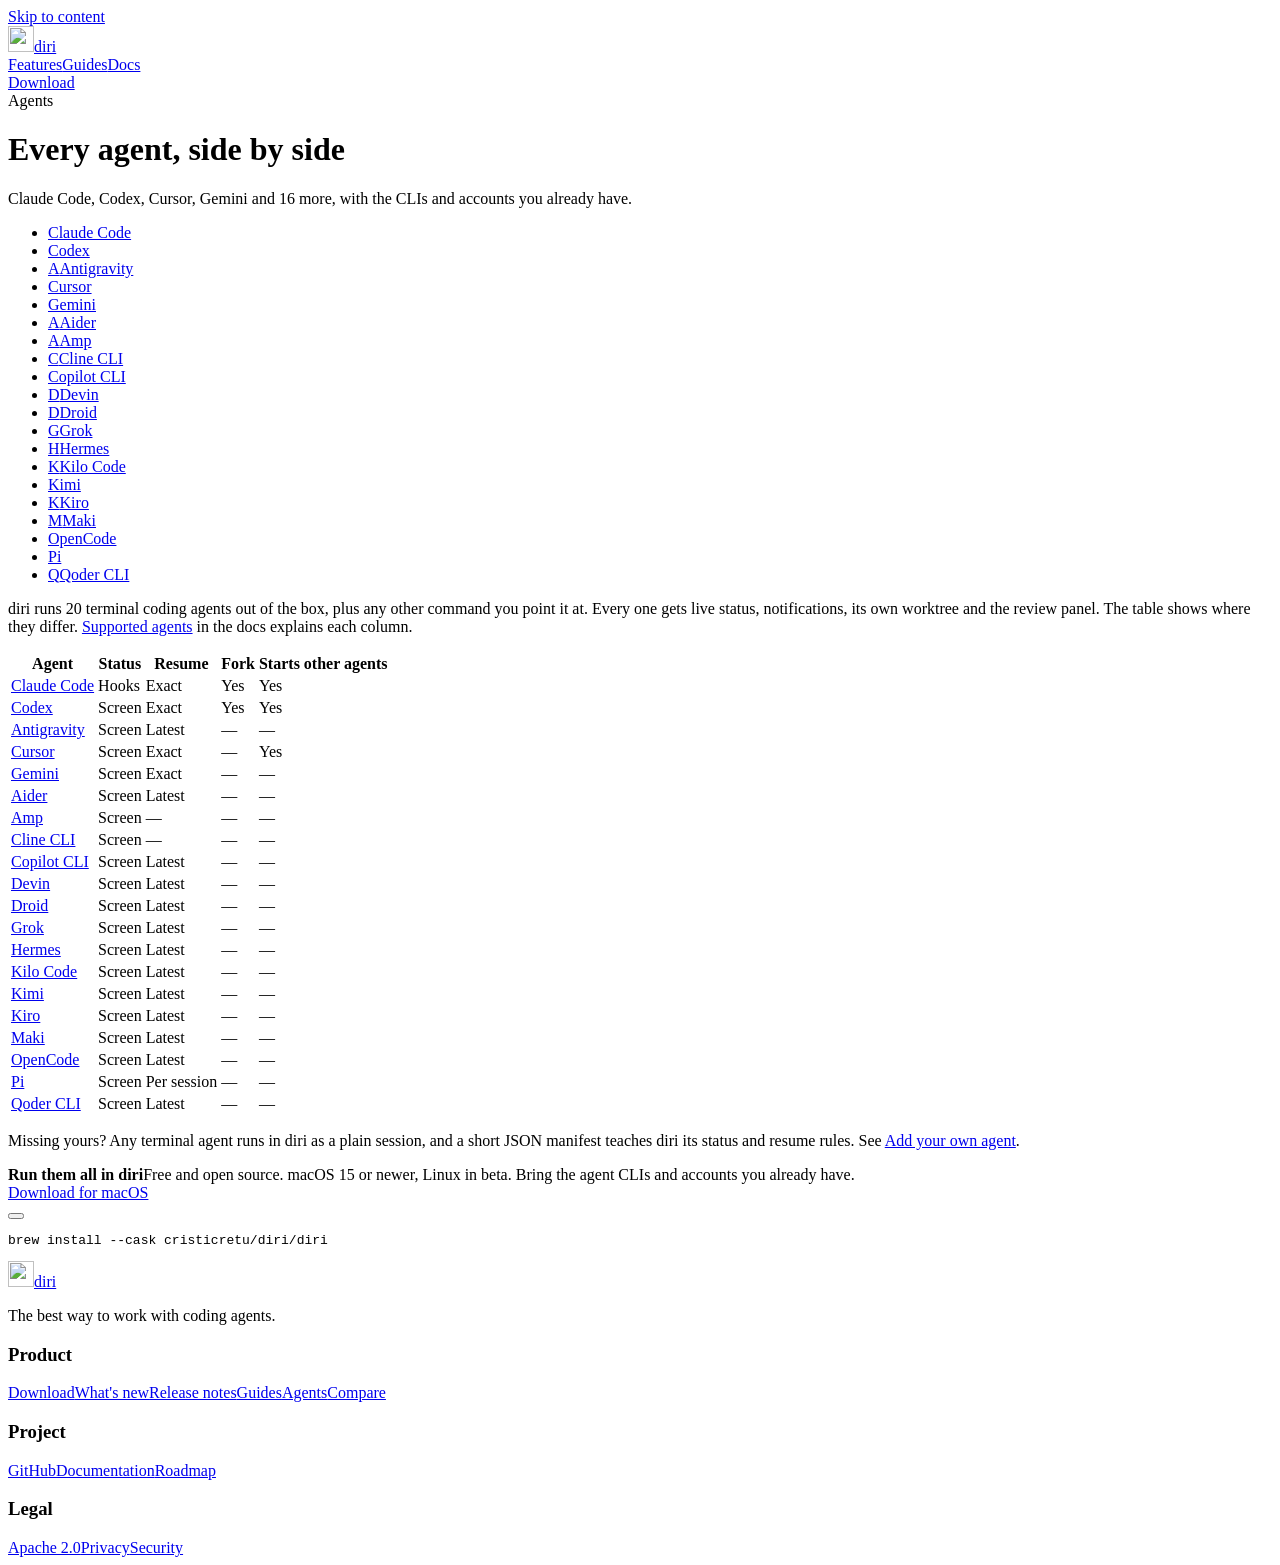
==== website/agents/index.html @ 4a5509cd "Agent, comparison and release pages with share cards (#640) * Add agent, comparison and per-release " ====
<!doctype html>
<html lang="en">
<head>
  <meta charset="utf-8">
  <meta name="viewport" content="width=device-width, initial-scale=1">
  <meta name="theme-color" content="#191724">
  <title>Supported coding agents · Diri</title>
  <meta name="description" content="Every coding agent diri runs out of the box, from Claude Code and Codex to Gemini, Copilot and OpenCode, and what diri adds to each.">
  <meta name="robots" content="index, follow, max-image-preview:large">
  <link rel="canonical" href="https://diri.sh/agents/">
  <meta property="og:type" content="article">
  <meta property="og:site_name" content="Diri">
  <meta property="og:title" content="Every agent, side by side">
  <meta property="og:description" content="Every coding agent diri runs out of the box, from Claude Code and Codex to Gemini, Copilot and OpenCode, and what diri adds to each.">
  <meta property="og:url" content="https://diri.sh/agents/">
  <meta property="og:image" content="https://diri.sh/og/agents.jpg">
  <meta property="og:image:width" content="1200">
  <meta property="og:image:height" content="630">
  <meta property="og:image:alt" content="Every agent, side by side">
  <meta name="twitter:card" content="summary_large_image">
  <link rel="icon" href="/favicon.svg" type="image/svg+xml">
  <link rel="stylesheet" href="/style.css">
  <link rel="stylesheet" href="/guides.css">
  <link rel="stylesheet" href="/docs.css">
  <script src="/docs.js" defer></script>
  <script type="application/ld+json">{"@context":"https://schema.org","@type":"CollectionPage","headline":"Supported coding agents","description":"Every coding agent diri runs out of the box, from Claude Code and Codex to Gemini, Copilot and OpenCode, and what diri adds to each.","url":"https://diri.sh/agents/","inLanguage":"en","publisher":{"@type":"Organization","name":"Diri","url":"https://diri.sh/"}}</script>
  <script type="module" src="/stats.js"></script>
</head>
<body class="guide-page article-page">
  <a class="skip-link" href="#main">Skip to content</a>
  <div class="site-wrap">
    <header class="site-header">
      <a class="wordmark" href="/" aria-label="Diri home"><img class="app-mark" src="/assets/brand/diri-icon.svg" width="26" height="26" alt="">diri</a>
      <nav class="site-nav" aria-label="Main"><a href="/#features">Features</a><a href="/guides/">Guides</a><a href="/docs/">Docs</a></nav>
      <div class="header-actions"><a class="github-link" href="https://github.com/cristicretu/diri" aria-label="Diri on GitHub" title="Diri on GitHub"><span class="icon" data-icon="github" aria-hidden="true"></span><span class="star-count" aria-hidden="true"></span></a><a class="nav-download" href="https://github.com/cristicretu/diri/releases/latest">Download</a></div>
    </header>
    <main id="main">
      <header class="guide-heading"><span class="eyebrow">Agents</span><h1>Every agent, side by side</h1><p>Claude Code, Codex, Cursor, Gemini and 16 more, with the CLIs and accounts you already have.</p></header>
      <div class="guide-layout"><span></span>
        <article class="docs-content article-content">
<ul class="agent-grid"><li><a href="/agents/claude-code/"><span class="agent-tile sm"><span class="icon" style="--icon:url('/assets/brand/claude.svg')" aria-hidden="true"></span></span><span>Claude Code</span></a></li><li><a href="/agents/codex/"><span class="agent-tile sm"><span class="icon" style="--icon:url('/assets/brand/codex.svg')" aria-hidden="true"></span></span><span>Codex</span></a></li><li><a href="/agents/antigravity/"><span class="agent-tile sm letter" aria-hidden="true">A</span><span>Antigravity</span></a></li><li><a href="/agents/cursor/"><span class="agent-tile sm"><span class="icon" style="--icon:url('/assets/brand/cursor.svg')" aria-hidden="true"></span></span><span>Cursor</span></a></li><li><a href="/agents/gemini/"><span class="agent-tile sm"><span class="icon" style="--icon:url('/assets/brand/gemini.svg')" aria-hidden="true"></span></span><span>Gemini</span></a></li><li><a href="/agents/aider/"><span class="agent-tile sm letter" aria-hidden="true">A</span><span>Aider</span></a></li><li><a href="/agents/amp/"><span class="agent-tile sm letter" aria-hidden="true">A</span><span>Amp</span></a></li><li><a href="/agents/cline/"><span class="agent-tile sm letter" aria-hidden="true">C</span><span>Cline CLI</span></a></li><li><a href="/agents/copilot/"><span class="agent-tile sm"><span class="icon" style="--icon:url('/assets/brand/copilot.svg')" aria-hidden="true"></span></span><span>Copilot CLI</span></a></li><li><a href="/agents/devin/"><span class="agent-tile sm letter" aria-hidden="true">D</span><span>Devin</span></a></li><li><a href="/agents/droid/"><span class="agent-tile sm letter" aria-hidden="true">D</span><span>Droid</span></a></li><li><a href="/agents/grok/"><span class="agent-tile sm letter" aria-hidden="true">G</span><span>Grok</span></a></li><li><a href="/agents/hermes/"><span class="agent-tile sm letter" aria-hidden="true">H</span><span>Hermes</span></a></li><li><a href="/agents/kilo/"><span class="agent-tile sm letter" aria-hidden="true">K</span><span>Kilo Code</span></a></li><li><a href="/agents/kimi/"><span class="agent-tile sm"><span class="icon" style="--icon:url('/assets/brand/kimi.svg')" aria-hidden="true"></span></span><span>Kimi</span></a></li><li><a href="/agents/kiro/"><span class="agent-tile sm letter" aria-hidden="true">K</span><span>Kiro</span></a></li><li><a href="/agents/maki/"><span class="agent-tile sm letter" aria-hidden="true">M</span><span>Maki</span></a></li><li><a href="/agents/opencode/"><span class="agent-tile sm"><span class="icon" style="--icon:url('/assets/brand/opencode.svg')" aria-hidden="true"></span></span><span>OpenCode</span></a></li><li><a href="/agents/pi/"><span class="agent-tile sm"><span class="icon" style="--icon:url('/assets/brand/pi.svg')" aria-hidden="true"></span></span><span>Pi</span></a></li><li><a href="/agents/qoder/"><span class="agent-tile sm letter" aria-hidden="true">Q</span><span>Qoder CLI</span></a></li></ul>
<p>diri runs 20 terminal coding agents out of the box, plus any other command you point it at. Every one gets live status, notifications, its own worktree and the review panel. The table shows where they differ. <a href="/docs/agents/">Supported agents</a> in the docs explains each column.</p>
<div class="table-wrap"><table><thead><tr><th>Agent</th><th>Status</th><th>Resume</th><th>Fork</th><th>Starts other agents</th></tr></thead><tbody><tr><td><a href="/agents/claude-code/">Claude Code</a></td><td>Hooks</td><td>Exact</td><td>Yes</td><td>Yes</td></tr><tr><td><a href="/agents/codex/">Codex</a></td><td>Screen</td><td>Exact</td><td>Yes</td><td>Yes</td></tr><tr><td><a href="/agents/antigravity/">Antigravity</a></td><td>Screen</td><td>Latest</td><td>—</td><td>—</td></tr><tr><td><a href="/agents/cursor/">Cursor</a></td><td>Screen</td><td>Exact</td><td>—</td><td>Yes</td></tr><tr><td><a href="/agents/gemini/">Gemini</a></td><td>Screen</td><td>Exact</td><td>—</td><td>—</td></tr><tr><td><a href="/agents/aider/">Aider</a></td><td>Screen</td><td>Latest</td><td>—</td><td>—</td></tr><tr><td><a href="/agents/amp/">Amp</a></td><td>Screen</td><td>—</td><td>—</td><td>—</td></tr><tr><td><a href="/agents/cline/">Cline CLI</a></td><td>Screen</td><td>—</td><td>—</td><td>—</td></tr><tr><td><a href="/agents/copilot/">Copilot CLI</a></td><td>Screen</td><td>Latest</td><td>—</td><td>—</td></tr><tr><td><a href="/agents/devin/">Devin</a></td><td>Screen</td><td>Latest</td><td>—</td><td>—</td></tr><tr><td><a href="/agents/droid/">Droid</a></td><td>Screen</td><td>Latest</td><td>—</td><td>—</td></tr><tr><td><a href="/agents/grok/">Grok</a></td><td>Screen</td><td>Latest</td><td>—</td><td>—</td></tr><tr><td><a href="/agents/hermes/">Hermes</a></td><td>Screen</td><td>Latest</td><td>—</td><td>—</td></tr><tr><td><a href="/agents/kilo/">Kilo Code</a></td><td>Screen</td><td>Latest</td><td>—</td><td>—</td></tr><tr><td><a href="/agents/kimi/">Kimi</a></td><td>Screen</td><td>Latest</td><td>—</td><td>—</td></tr><tr><td><a href="/agents/kiro/">Kiro</a></td><td>Screen</td><td>Latest</td><td>—</td><td>—</td></tr><tr><td><a href="/agents/maki/">Maki</a></td><td>Screen</td><td>Latest</td><td>—</td><td>—</td></tr><tr><td><a href="/agents/opencode/">OpenCode</a></td><td>Screen</td><td>Latest</td><td>—</td><td>—</td></tr><tr><td><a href="/agents/pi/">Pi</a></td><td>Screen</td><td>Per session</td><td>—</td><td>—</td></tr><tr><td><a href="/agents/qoder/">Qoder CLI</a></td><td>Screen</td><td>Latest</td><td>—</td><td>—</td></tr></tbody></table></div>
<p>Missing yours? Any terminal agent runs in diri as a plain session, and a short JSON manifest teaches diri its status and resume rules. See <a href="/docs/agents/#add-your-own-agent">Add your own agent</a>.</p>
        <aside class="install-box">
          <div class="install-copy"><strong>Run them all in diri</strong><span>Free and open source. macOS 15 or newer, Linux in beta. Bring the agent CLIs and accounts you already have.</span></div>
          <div class="install-actions"><a class="button primary" href="https://github.com/cristicretu/diri/releases/latest"><span class="icon" data-icon="download" aria-hidden="true"></span>Download for macOS</a><div class="code-block install-brew" data-lang="sh"><button class="code-copy" type="button" aria-label="Copy code"><span class="icon" aria-hidden="true"></span></button><pre><code><span class="tk-cmd">brew</span> install <span class="tk-flag">--cask</span> cristicretu/diri/diri</code></pre></div></div>
        </aside>
        
        </article>
      </div>
    </main>
    <footer class="site-footer">
      <div class="footer-main">
        <div class="footer-about">
          <a class="footer-brand" href="/" aria-label="Diri home"><img class="app-mark" src="/assets/brand/diri-icon.svg" width="26" height="26" alt="">diri</a>
          <p>The best way to work with coding agents.</p>
        </div>
        <nav class="footer-columns" aria-label="Resources">
          <div><h3>Product</h3><a href="https://github.com/cristicretu/diri/releases/latest">Download</a><a href="/whats-new/">What's new</a><a href="https://github.com/cristicretu/diri/releases">Release notes</a><a href="/guides/">Guides</a><a href="/agents/">Agents</a><a href="/compare/">Compare</a></div>
          <div><h3>Project</h3><a href="https://github.com/cristicretu/diri">GitHub</a><a href="/docs/">Documentation</a><a href="https://github.com/cristicretu/diri/blob/main/ROADMAP.md">Roadmap</a></div>
          <div><h3>Legal</h3><a href="https://github.com/cristicretu/diri/blob/main/LICENSE">Apache 2.0</a><a href="https://github.com/cristicretu/diri/blob/main/PRIVACY.md">Privacy</a><a href="https://github.com/cristicretu/diri/blob/main/SECURITY.md">Security</a></div>
        </nav>
      </div>
    </footer>
  </div>
</body>
</html>
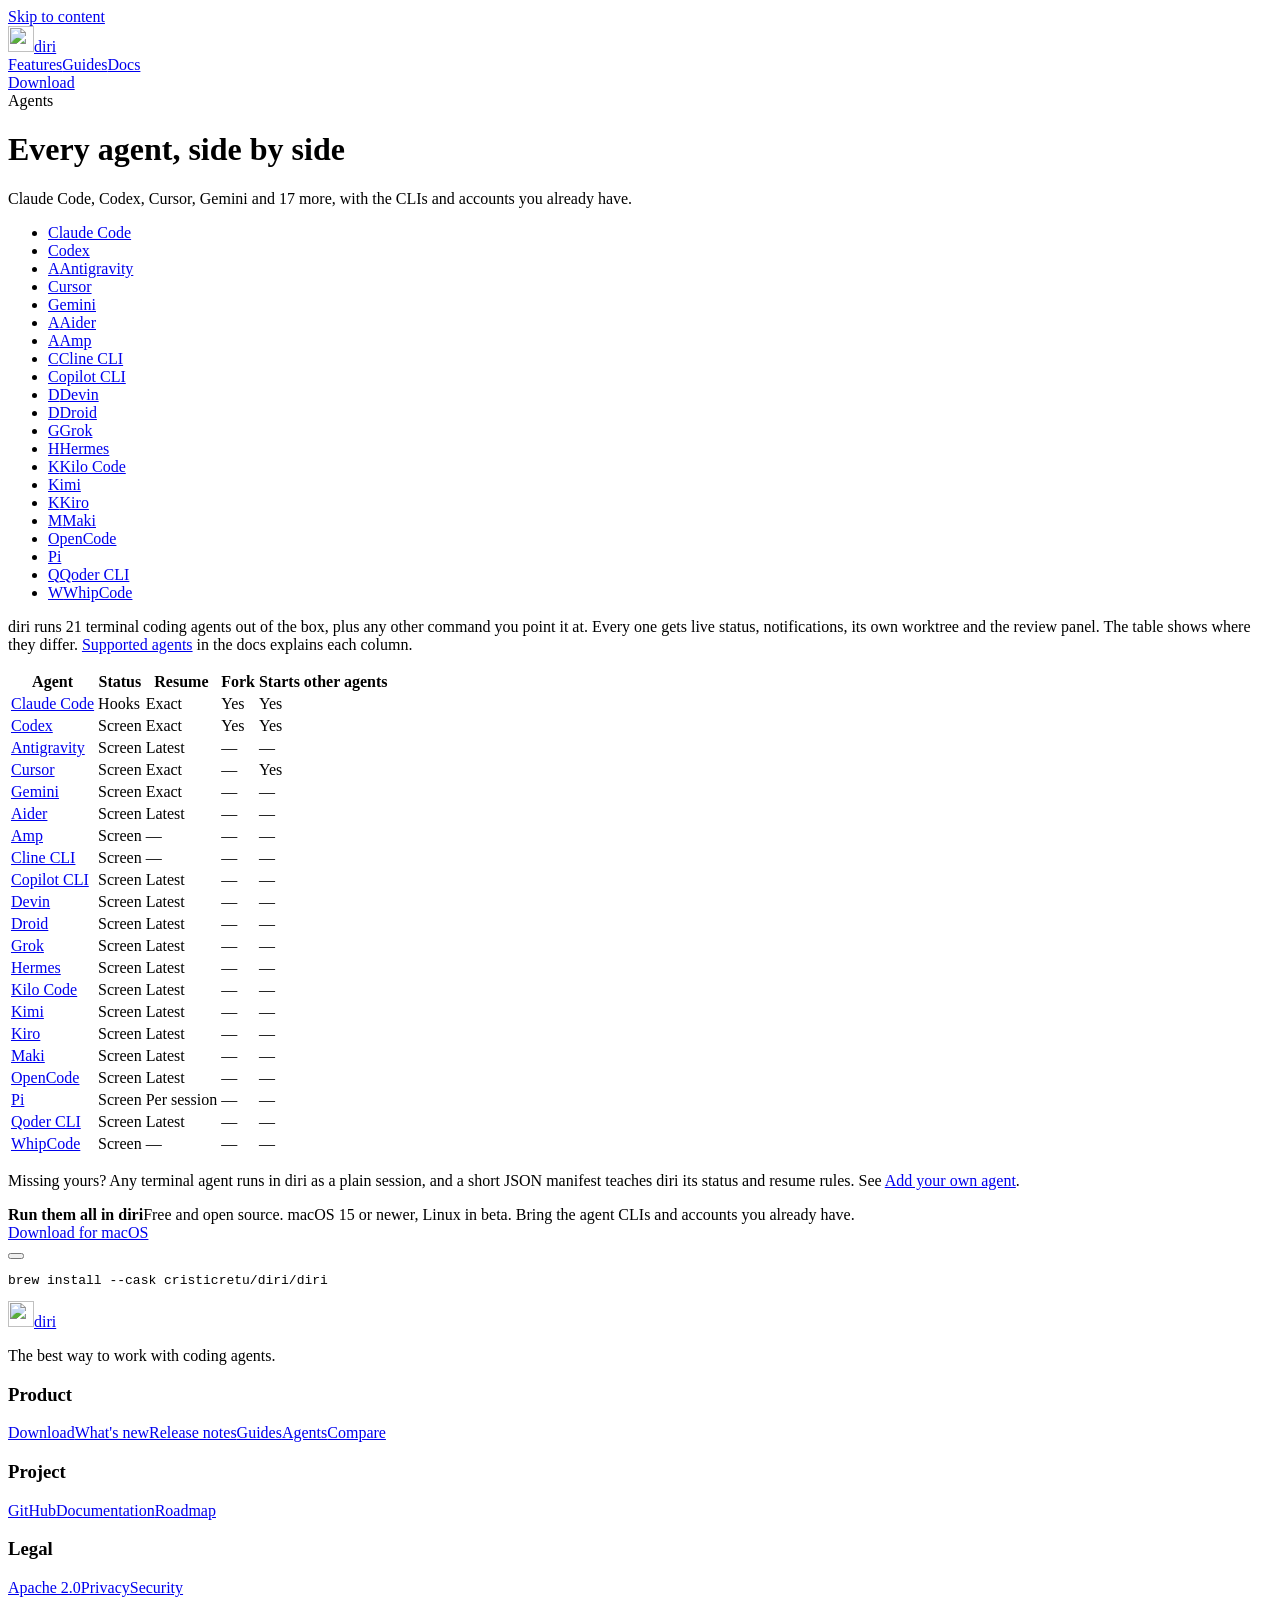
==== commit 91aca1a2: "Add WhipCode as a screen-driven agent (#652) whipcode.json launches the `whipcode` TUI with status r" ====
--- a/website/agents/index.html
+++ b/website/agents/index.html
@@ -35,12 +35,12 @@
       <div class="header-actions"><a class="github-link" href="https://github.com/cristicretu/diri" aria-label="Diri on GitHub" title="Diri on GitHub"><span class="icon" data-icon="github" aria-hidden="true"></span><span class="star-count" aria-hidden="true"></span></a><a class="nav-download" href="https://github.com/cristicretu/diri/releases/latest">Download</a></div>
     </header>
     <main id="main">
-      <header class="guide-heading"><span class="eyebrow">Agents</span><h1>Every agent, side by side</h1><p>Claude Code, Codex, Cursor, Gemini and 16 more, with the CLIs and accounts you already have.</p></header>
+      <header class="guide-heading"><span class="eyebrow">Agents</span><h1>Every agent, side by side</h1><p>Claude Code, Codex, Cursor, Gemini and 17 more, with the CLIs and accounts you already have.</p></header>
       <div class="guide-layout"><span></span>
         <article class="docs-content article-content">
-<ul class="agent-grid"><li><a href="/agents/claude-code/"><span class="agent-tile sm"><span class="icon" style="--icon:url('/assets/brand/claude.svg')" aria-hidden="true"></span></span><span>Claude Code</span></a></li><li><a href="/agents/codex/"><span class="agent-tile sm"><span class="icon" style="--icon:url('/assets/brand/codex.svg')" aria-hidden="true"></span></span><span>Codex</span></a></li><li><a href="/agents/antigravity/"><span class="agent-tile sm letter" aria-hidden="true">A</span><span>Antigravity</span></a></li><li><a href="/agents/cursor/"><span class="agent-tile sm"><span class="icon" style="--icon:url('/assets/brand/cursor.svg')" aria-hidden="true"></span></span><span>Cursor</span></a></li><li><a href="/agents/gemini/"><span class="agent-tile sm"><span class="icon" style="--icon:url('/assets/brand/gemini.svg')" aria-hidden="true"></span></span><span>Gemini</span></a></li><li><a href="/agents/aider/"><span class="agent-tile sm letter" aria-hidden="true">A</span><span>Aider</span></a></li><li><a href="/agents/amp/"><span class="agent-tile sm letter" aria-hidden="true">A</span><span>Amp</span></a></li><li><a href="/agents/cline/"><span class="agent-tile sm letter" aria-hidden="true">C</span><span>Cline CLI</span></a></li><li><a href="/agents/copilot/"><span class="agent-tile sm"><span class="icon" style="--icon:url('/assets/brand/copilot.svg')" aria-hidden="true"></span></span><span>Copilot CLI</span></a></li><li><a href="/agents/devin/"><span class="agent-tile sm letter" aria-hidden="true">D</span><span>Devin</span></a></li><li><a href="/agents/droid/"><span class="agent-tile sm letter" aria-hidden="true">D</span><span>Droid</span></a></li><li><a href="/agents/grok/"><span class="agent-tile sm letter" aria-hidden="true">G</span><span>Grok</span></a></li><li><a href="/agents/hermes/"><span class="agent-tile sm letter" aria-hidden="true">H</span><span>Hermes</span></a></li><li><a href="/agents/kilo/"><span class="agent-tile sm letter" aria-hidden="true">K</span><span>Kilo Code</span></a></li><li><a href="/agents/kimi/"><span class="agent-tile sm"><span class="icon" style="--icon:url('/assets/brand/kimi.svg')" aria-hidden="true"></span></span><span>Kimi</span></a></li><li><a href="/agents/kiro/"><span class="agent-tile sm letter" aria-hidden="true">K</span><span>Kiro</span></a></li><li><a href="/agents/maki/"><span class="agent-tile sm letter" aria-hidden="true">M</span><span>Maki</span></a></li><li><a href="/agents/opencode/"><span class="agent-tile sm"><span class="icon" style="--icon:url('/assets/brand/opencode.svg')" aria-hidden="true"></span></span><span>OpenCode</span></a></li><li><a href="/agents/pi/"><span class="agent-tile sm"><span class="icon" style="--icon:url('/assets/brand/pi.svg')" aria-hidden="true"></span></span><span>Pi</span></a></li><li><a href="/agents/qoder/"><span class="agent-tile sm letter" aria-hidden="true">Q</span><span>Qoder CLI</span></a></li></ul>
-<p>diri runs 20 terminal coding agents out of the box, plus any other command you point it at. Every one gets live status, notifications, its own worktree and the review panel. The table shows where they differ. <a href="/docs/agents/">Supported agents</a> in the docs explains each column.</p>
-<div class="table-wrap"><table><thead><tr><th>Agent</th><th>Status</th><th>Resume</th><th>Fork</th><th>Starts other agents</th></tr></thead><tbody><tr><td><a href="/agents/claude-code/">Claude Code</a></td><td>Hooks</td><td>Exact</td><td>Yes</td><td>Yes</td></tr><tr><td><a href="/agents/codex/">Codex</a></td><td>Screen</td><td>Exact</td><td>Yes</td><td>Yes</td></tr><tr><td><a href="/agents/antigravity/">Antigravity</a></td><td>Screen</td><td>Latest</td><td>—</td><td>—</td></tr><tr><td><a href="/agents/cursor/">Cursor</a></td><td>Screen</td><td>Exact</td><td>—</td><td>Yes</td></tr><tr><td><a href="/agents/gemini/">Gemini</a></td><td>Screen</td><td>Exact</td><td>—</td><td>—</td></tr><tr><td><a href="/agents/aider/">Aider</a></td><td>Screen</td><td>Latest</td><td>—</td><td>—</td></tr><tr><td><a href="/agents/amp/">Amp</a></td><td>Screen</td><td>—</td><td>—</td><td>—</td></tr><tr><td><a href="/agents/cline/">Cline CLI</a></td><td>Screen</td><td>—</td><td>—</td><td>—</td></tr><tr><td><a href="/agents/copilot/">Copilot CLI</a></td><td>Screen</td><td>Latest</td><td>—</td><td>—</td></tr><tr><td><a href="/agents/devin/">Devin</a></td><td>Screen</td><td>Latest</td><td>—</td><td>—</td></tr><tr><td><a href="/agents/droid/">Droid</a></td><td>Screen</td><td>Latest</td><td>—</td><td>—</td></tr><tr><td><a href="/agents/grok/">Grok</a></td><td>Screen</td><td>Latest</td><td>—</td><td>—</td></tr><tr><td><a href="/agents/hermes/">Hermes</a></td><td>Screen</td><td>Latest</td><td>—</td><td>—</td></tr><tr><td><a href="/agents/kilo/">Kilo Code</a></td><td>Screen</td><td>Latest</td><td>—</td><td>—</td></tr><tr><td><a href="/agents/kimi/">Kimi</a></td><td>Screen</td><td>Latest</td><td>—</td><td>—</td></tr><tr><td><a href="/agents/kiro/">Kiro</a></td><td>Screen</td><td>Latest</td><td>—</td><td>—</td></tr><tr><td><a href="/agents/maki/">Maki</a></td><td>Screen</td><td>Latest</td><td>—</td><td>—</td></tr><tr><td><a href="/agents/opencode/">OpenCode</a></td><td>Screen</td><td>Latest</td><td>—</td><td>—</td></tr><tr><td><a href="/agents/pi/">Pi</a></td><td>Screen</td><td>Per session</td><td>—</td><td>—</td></tr><tr><td><a href="/agents/qoder/">Qoder CLI</a></td><td>Screen</td><td>Latest</td><td>—</td><td>—</td></tr></tbody></table></div>
+<ul class="agent-grid"><li><a href="/agents/claude-code/"><span class="agent-tile sm"><span class="icon" style="--icon:url('/assets/brand/claude.svg')" aria-hidden="true"></span></span><span>Claude Code</span></a></li><li><a href="/agents/codex/"><span class="agent-tile sm"><span class="icon" style="--icon:url('/assets/brand/codex.svg')" aria-hidden="true"></span></span><span>Codex</span></a></li><li><a href="/agents/antigravity/"><span class="agent-tile sm letter" aria-hidden="true">A</span><span>Antigravity</span></a></li><li><a href="/agents/cursor/"><span class="agent-tile sm"><span class="icon" style="--icon:url('/assets/brand/cursor.svg')" aria-hidden="true"></span></span><span>Cursor</span></a></li><li><a href="/agents/gemini/"><span class="agent-tile sm"><span class="icon" style="--icon:url('/assets/brand/gemini.svg')" aria-hidden="true"></span></span><span>Gemini</span></a></li><li><a href="/agents/aider/"><span class="agent-tile sm letter" aria-hidden="true">A</span><span>Aider</span></a></li><li><a href="/agents/amp/"><span class="agent-tile sm letter" aria-hidden="true">A</span><span>Amp</span></a></li><li><a href="/agents/cline/"><span class="agent-tile sm letter" aria-hidden="true">C</span><span>Cline CLI</span></a></li><li><a href="/agents/copilot/"><span class="agent-tile sm"><span class="icon" style="--icon:url('/assets/brand/copilot.svg')" aria-hidden="true"></span></span><span>Copilot CLI</span></a></li><li><a href="/agents/devin/"><span class="agent-tile sm letter" aria-hidden="true">D</span><span>Devin</span></a></li><li><a href="/agents/droid/"><span class="agent-tile sm letter" aria-hidden="true">D</span><span>Droid</span></a></li><li><a href="/agents/grok/"><span class="agent-tile sm letter" aria-hidden="true">G</span><span>Grok</span></a></li><li><a href="/agents/hermes/"><span class="agent-tile sm letter" aria-hidden="true">H</span><span>Hermes</span></a></li><li><a href="/agents/kilo/"><span class="agent-tile sm letter" aria-hidden="true">K</span><span>Kilo Code</span></a></li><li><a href="/agents/kimi/"><span class="agent-tile sm"><span class="icon" style="--icon:url('/assets/brand/kimi.svg')" aria-hidden="true"></span></span><span>Kimi</span></a></li><li><a href="/agents/kiro/"><span class="agent-tile sm letter" aria-hidden="true">K</span><span>Kiro</span></a></li><li><a href="/agents/maki/"><span class="agent-tile sm letter" aria-hidden="true">M</span><span>Maki</span></a></li><li><a href="/agents/opencode/"><span class="agent-tile sm"><span class="icon" style="--icon:url('/assets/brand/opencode.svg')" aria-hidden="true"></span></span><span>OpenCode</span></a></li><li><a href="/agents/pi/"><span class="agent-tile sm"><span class="icon" style="--icon:url('/assets/brand/pi.svg')" aria-hidden="true"></span></span><span>Pi</span></a></li><li><a href="/agents/qoder/"><span class="agent-tile sm letter" aria-hidden="true">Q</span><span>Qoder CLI</span></a></li><li><a href="/agents/whipcode/"><span class="agent-tile sm letter" aria-hidden="true">W</span><span>WhipCode</span></a></li></ul>
+<p>diri runs 21 terminal coding agents out of the box, plus any other command you point it at. Every one gets live status, notifications, its own worktree and the review panel. The table shows where they differ. <a href="/docs/agents/">Supported agents</a> in the docs explains each column.</p>
+<div class="table-wrap"><table><thead><tr><th>Agent</th><th>Status</th><th>Resume</th><th>Fork</th><th>Starts other agents</th></tr></thead><tbody><tr><td><a href="/agents/claude-code/">Claude Code</a></td><td>Hooks</td><td>Exact</td><td>Yes</td><td>Yes</td></tr><tr><td><a href="/agents/codex/">Codex</a></td><td>Screen</td><td>Exact</td><td>Yes</td><td>Yes</td></tr><tr><td><a href="/agents/antigravity/">Antigravity</a></td><td>Screen</td><td>Latest</td><td>—</td><td>—</td></tr><tr><td><a href="/agents/cursor/">Cursor</a></td><td>Screen</td><td>Exact</td><td>—</td><td>Yes</td></tr><tr><td><a href="/agents/gemini/">Gemini</a></td><td>Screen</td><td>Exact</td><td>—</td><td>—</td></tr><tr><td><a href="/agents/aider/">Aider</a></td><td>Screen</td><td>Latest</td><td>—</td><td>—</td></tr><tr><td><a href="/agents/amp/">Amp</a></td><td>Screen</td><td>—</td><td>—</td><td>—</td></tr><tr><td><a href="/agents/cline/">Cline CLI</a></td><td>Screen</td><td>—</td><td>—</td><td>—</td></tr><tr><td><a href="/agents/copilot/">Copilot CLI</a></td><td>Screen</td><td>Latest</td><td>—</td><td>—</td></tr><tr><td><a href="/agents/devin/">Devin</a></td><td>Screen</td><td>Latest</td><td>—</td><td>—</td></tr><tr><td><a href="/agents/droid/">Droid</a></td><td>Screen</td><td>Latest</td><td>—</td><td>—</td></tr><tr><td><a href="/agents/grok/">Grok</a></td><td>Screen</td><td>Latest</td><td>—</td><td>—</td></tr><tr><td><a href="/agents/hermes/">Hermes</a></td><td>Screen</td><td>Latest</td><td>—</td><td>—</td></tr><tr><td><a href="/agents/kilo/">Kilo Code</a></td><td>Screen</td><td>Latest</td><td>—</td><td>—</td></tr><tr><td><a href="/agents/kimi/">Kimi</a></td><td>Screen</td><td>Latest</td><td>—</td><td>—</td></tr><tr><td><a href="/agents/kiro/">Kiro</a></td><td>Screen</td><td>Latest</td><td>—</td><td>—</td></tr><tr><td><a href="/agents/maki/">Maki</a></td><td>Screen</td><td>Latest</td><td>—</td><td>—</td></tr><tr><td><a href="/agents/opencode/">OpenCode</a></td><td>Screen</td><td>Latest</td><td>—</td><td>—</td></tr><tr><td><a href="/agents/pi/">Pi</a></td><td>Screen</td><td>Per session</td><td>—</td><td>—</td></tr><tr><td><a href="/agents/qoder/">Qoder CLI</a></td><td>Screen</td><td>Latest</td><td>—</td><td>—</td></tr><tr><td><a href="/agents/whipcode/">WhipCode</a></td><td>Screen</td><td>—</td><td>—</td><td>—</td></tr></tbody></table></div>
 <p>Missing yours? Any terminal agent runs in diri as a plain session, and a short JSON manifest teaches diri its status and resume rules. See <a href="/docs/agents/#add-your-own-agent">Add your own agent</a>.</p>
         <aside class="install-box">
           <div class="install-copy"><strong>Run them all in diri</strong><span>Free and open source. macOS 15 or newer, Linux in beta. Bring the agent CLIs and accounts you already have.</span></div>
